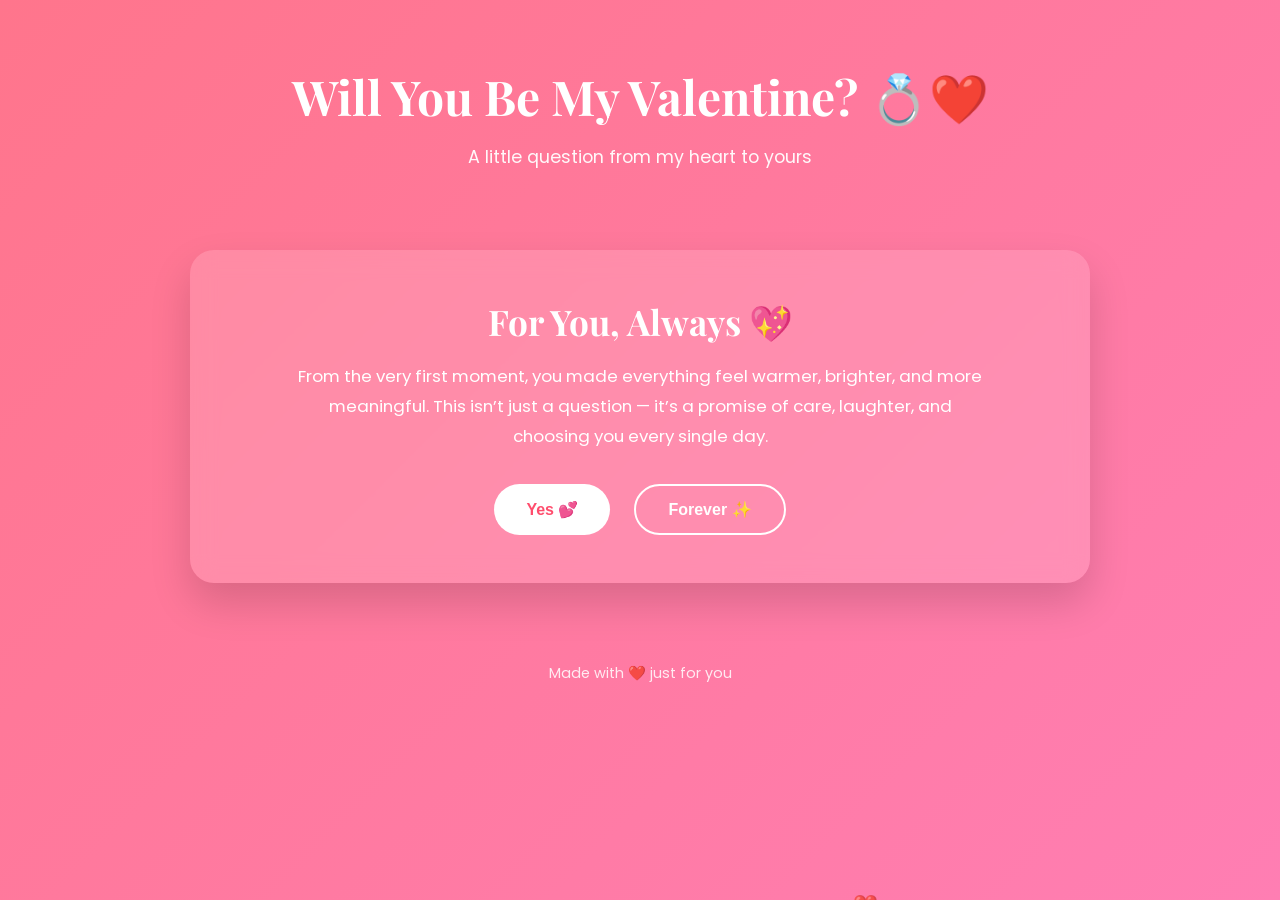
==== index.html @ 9e7ec148 "Add initial HTML structure for Valentine's Day theme" ====
<!DOCTYPE html>
<html lang="en">
<head>
  <meta charset="UTF-8" />
  <meta name="viewport" content="width=device-width, initial-scale=1.0" />
  <title>Happy Valentine's Day ❤️</title>
  <link href="https://fonts.googleapis.com/css2?family=Playfair+Display:wght@600;700&family=Poppins:wght@300;400;600&display=swap" rel="stylesheet">
  <style>
    * { margin: 0; padding: 0; box-sizing: border-box; }

    body {
      font-family: 'Poppins', sans-serif;
      min-height: 100vh;
      background: linear-gradient(135deg, #ff758c, #ff7eb3);
      color: #fff;
      overflow-x: hidden;
    }

    header {
      text-align: center;
      padding: 4rem 1rem 2rem;
    }

    header h1 {
      font-family: 'Playfair Display', serif;
      font-size: 3rem;
      margin-bottom: 1rem;
    }

    header p {
      font-size: 1.1rem;
      opacity: 0.95;
    }

    .card {
      max-width: 900px;
      margin: 3rem auto;
      background: rgba(255, 255, 255, 0.15);
      backdrop-filter: blur(12px);
      border-radius: 24px;
      padding: 3rem 2rem;
      box-shadow: 0 20px 40px rgba(0,0,0,0.15);
    }

    .card h2 {
      font-family: 'Playfair Display', serif;
      font-size: 2.2rem;
      margin-bottom: 1rem;
      text-align: center;
    }

    .card p {
      text-align: center;
      line-height: 1.8;
      font-size: 1.05rem;
      max-width: 700px;
      margin: 0 auto 2rem;
    }

    .buttons {
      display: flex;
      justify-content: center;
      gap: 1.5rem;
      flex-wrap: wrap;
    }

    .btn {
      padding: 0.9rem 2rem;
      border-radius: 50px;
      border: none;
      cursor: pointer;
      font-size: 1rem;
      font-weight: 600;
      transition: all 0.3s ease;
    }

    .btn-primary {
      background: #fff;
      color: #ff4d6d;
    }

    .btn-primary:hover {
      transform: translateY(-4px);
      box-shadow: 0 10px 20px rgba(0,0,0,0.2);
    }

    .btn-outline {
      background: transparent;
      border: 2px solid #fff;
      color: #fff;
    }

    .btn-outline:hover {
      background: #fff;
      color: #ff4d6d;
    }

    footer {
      text-align: center;
      padding: 2rem 1rem;
      font-size: 0.9rem;
      opacity: 0.85;
    }

    /* Floating hearts */
    .heart {
      position: fixed;
      bottom: -20px;
      font-size: 20px;
      animation: floatUp 6s linear infinite;
      opacity: 0.8;
    }

    @keyframes floatUp {
      0% { transform: translateY(0) scale(1); opacity: 0.8; }
      100% { transform: translateY(-110vh) scale(1.6); opacity: 0; }
    }
  </style>
</head>
<body>

  <header>
    <h1>Will You Be My Valentine? 💍❤️</h1>
    <p>A little question from my heart to yours</p>
  </header>

  <section class="card">
    <h2>For You, Always 💖</h2>
    <p>
      From the very first moment, you made everything feel warmer, brighter,
      and more meaningful. This isn’t just a question — it’s a promise of care,
      laughter, and choosing you every single day.
    </p>

    <div class="buttons">
      <button class="btn btn-primary" onclick="sayYes()">Yes 💕</button>
      <button class="btn btn-outline" onclick="sayForever()">Forever ✨</button>
    </div>
  </section>

  <footer>
    Made with ❤️ just for you
  </footer>

  <audio id="bg-music" autoplay loop>
    <source src="https://www.soundhelix.com/examples/mp3/SoundHelix-Song-1.mp3" type="audio/mpeg">
  </audio>

  <script>
    const quotes = [
      "Love grows more tremendously full, swift, poignant, as the years multiply.",
      "You are my today and all of my tomorrows.",
      "In all the world, there is no heart for me like yours.",
      "Love is composed of a single soul inhabiting two bodies."
    ];

    function changeQuote() {
      const p = document.querySelector('.card p');
      const random = Math.floor(Math.random() * quotes.length);
      p.textContent = quotes[random];
    }

    function sayYes() {
      alert("Yay!! 💖 You just made my world brighter. Happy Valentine’s Day!");
    }

    function sayForever() {
      alert("Forever sounds perfect with you 💍✨");
    }

    function createHeart() {
      const heart = document.createElement('div');
      heart.className = 'heart';
      heart.textContent = '❤️';
      heart.style.left = Math.random() * 100 + 'vw';
      heart.style.animationDuration = 4 + Math.random() * 4 + 's';
      document.body.appendChild(heart);

      setTimeout(() => heart.remove(), 7000);
    }

    setInterval(createHeart, 500);
  </script>

</body>
</html>
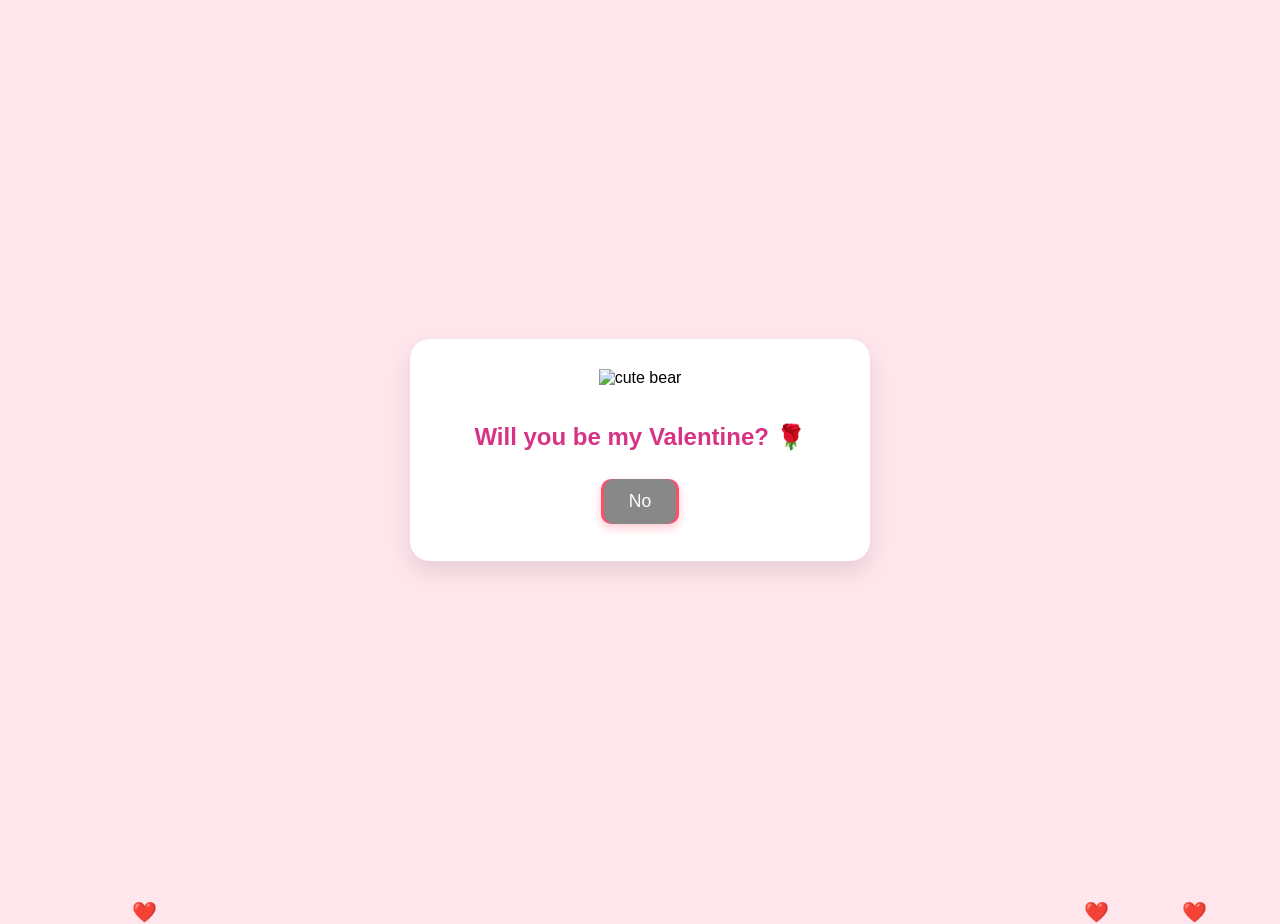
==== commit de8964fe: "Revise index.html for Valentine's theme update" ====
--- a/index.html
+++ b/index.html
@@ -1,186 +1,167 @@
 <!DOCTYPE html>
 <html lang="en">
 <head>
-  <meta charset="UTF-8" />
-  <meta name="viewport" content="width=device-width, initial-scale=1.0" />
-  <title>Happy Valentine's Day ❤️</title>
-  <link href="https://fonts.googleapis.com/css2?family=Playfair+Display:wght@600;700&family=Poppins:wght@300;400;600&display=swap" rel="stylesheet">
-  <style>
-    * { margin: 0; padding: 0; box-sizing: border-box; }
+    <meta charset="UTF-8">
+    <meta name="viewport" content="width=device-width, initial-scale=1.0">
+    <title>A Special Surprise ❤️</title>
+    <style>
+        :root {
+            --pink: #ff4d6d;
+            --soft-pink: #ffe5ec;
+        }
 
-    body {
-      font-family: 'Poppins', sans-serif;
-      min-height: 100vh;
-      background: linear-gradient(135deg, #ff758c, #ff7eb3);
-      color: #fff;
-      overflow-x: hidden;
-    }
+        body {
+            background-color: var(--soft-pink);
+            font-family: 'Comic Sans MS', cursive, sans-serif;
+            display: flex;
+            justify-content: center;
+            align-items: center;
+            height: 100vh;
+            margin: 0;
+            overflow: hidden;
+            text-align: center;
+        }
 
-    header {
-      text-align: center;
-      padding: 4rem 1rem 2rem;
-    }
+        #container {
+            background: white;
+            padding: 30px;
+            border-radius: 20px;
+            box-shadow: 0 10px 25px rgba(0,0,0,0.1);
+            max-width: 400px;
+            width: 90%;
+            z-index: 10;
+        }
 
-    header h1 {
-      font-family: 'Playfair Display', serif;
-      font-size: 3rem;
-      margin-bottom: 1rem;
-    }
+        img {
+            width: 150px;
+            margin-bottom: 20px;
+        }
 
-    header p {
-      font-size: 1.1rem;
-      opacity: 0.95;
-    }
+        h1 {
+            color: #d63384;
+            font-size: 1.5rem;
+            margin-bottom: 20px;
+        }
 
-    .card {
-      max-width: 900px;
-      margin: 3rem auto;
-      background: rgba(255, 255, 255, 0.15);
-      backdrop-filter: blur(12px);
-      border-radius: 24px;
-      padding: 3rem 2rem;
-      box-shadow: 0 20px 40px rgba(0,0,0,0.15);
-    }
+        .btn-group {
+            display: flex;
+            justify-content: center;
+            gap: 20px;
+            position: relative;
+            height: 60px;
+            align-items: center;
+        }
 
-    .card h2 {
-      font-family: 'Playfair Display', serif;
-      font-size: 2.2rem;
-      margin-bottom: 1rem;
-      text-align: center;
-    }
+        button {
+            padding: 12px 25px;
+            font-size: 1.1rem;
+            border: none;
+            border-radius: 10px;
+            cursor: pointer;
+            transition: all 0.3s ease;
+        }
 
-    .card p {
-      text-align: center;
-      line-height: 1.8;
-      font-size: 1.05rem;
-      max-width: 700px;
-      margin: 0 auto 2rem;
-    }
+        #yesBtn {
+            background-color: var(--pink);
+            color: white;
+            box-shadow: 0 4px 10px rgba(255, 77, 109, 0.3);
+        }
 
-    .buttons {
-      display: flex;
-      justify-content: center;
-      gap: 1.5rem;
-      flex-wrap: wrap;
-    }
+        #noBtn {
+            background-color: #888;
+            color: white;
+            position: absolute;
+        }
 
-    .btn {
-      padding: 0.9rem 2rem;
-      border-radius: 50px;
-      border: none;
-      cursor: pointer;
-      font-size: 1rem;
-      font-weight: 600;
-      transition: all 0.3s ease;
-    }
+        /* Heart Animation */
+        .heart {
+            position: absolute;
+            color: var(--pink);
+            font-size: 20px;
+            animation: float 4s linear infinite;
+            top: 100vh;
+            z-index: 1;
+        }
 
-    .btn-primary {
-      background: #fff;
-      color: #ff4d6d;
-    }
-
-    .btn-primary:hover {
-      transform: translateY(-4px);
-      box-shadow: 0 10px 20px rgba(0,0,0,0.2);
-    }
-
-    .btn-outline {
-      background: transparent;
-      border: 2px solid #fff;
-      color: #fff;
-    }
-
-    .btn-outline:hover {
-      background: #fff;
-      color: #ff4d6d;
-    }
-
-    footer {
-      text-align: center;
-      padding: 2rem 1rem;
-      font-size: 0.9rem;
-      opacity: 0.85;
-    }
-
-    /* Floating hearts */
-    .heart {
-      position: fixed;
-      bottom: -20px;
-      font-size: 20px;
-      animation: floatUp 6s linear infinite;
-      opacity: 0.8;
-    }
-
-    @keyframes floatUp {
-      0% { transform: translateY(0) scale(1); opacity: 0.8; }
-      100% { transform: translateY(-110vh) scale(1.6); opacity: 0; }
-    }
-  </style>
+        @keyframes float {
+            to { transform: translateY(-110vh) rotate(360deg); }
+        }
+    </style>
 </head>
 <body>
 
-  <header>
-    <h1>Will You Be My Valentine? 💍❤️</h1>
-    <p>A little question from my heart to yours</p>
-  </header>
+    <div id="container">
+        <img id="displayImg" src="https://media.tenor.com/jXk0uX8lXoUAAAAi/milk-and-mocha-bear.gif" alt="cute bear">
+        <h1 id="questionText">Will you be my Valentine? 🌹</h1>
+        
+        <div class="btn-group">
+            <button id="yesBtn">Yes</button>
+            <button id="noBtn">No</button>
+        </div>
+    </div>
 
-  <section class="card">
-    <h2>For You, Always 💖</h2>
-    <p>
-      From the very first moment, you made everything feel warmer, brighter,
-      and more meaningful. This isn’t just a question — it’s a promise of care,
-      laughter, and choosing you every single day.
-    </p>
+    <script src="https://cdn.jsdelivr.net/npm/canvas-confetti@1.6.0/dist/confetti.browser.min.js"></script>
+    <script>
+        const yesBtn = document.getElementById('yesBtn');
+        const noBtn = document.getElementById('noBtn');
+        const displayImg = document.getElementById('displayImg');
+        const questionText = document.getElementById('questionText');
 
-    <div class="buttons">
-      <button class="btn btn-primary" onclick="sayYes()">Yes 💕</button>
-      <button class="btn btn-outline" onclick="sayForever()">Forever ✨</button>
-    </div>
-  </section>
+        let noCount = 0;
+        const noMessages = [
+            "No", "Are you sure?", "Really sure??", "Think again!", 
+            "Last chance!", "Surely not?", "You're breaking my heart ;(", 
+            "I'm gonna cry...", "Okay fine, click yes!"
+        ];
 
-  <footer>
-    Made with ❤️ just for you
-  </footer>
+        // 1. "No" Button Logic: Shrinks and moves
+        noBtn.addEventListener('mouseover', moveButton);
+        noBtn.addEventListener('click', () => {
+            noCount++;
+            if (noCount < noMessages.length) {
+                noBtn.innerText = noMessages[noCount];
+                // Make Yes button bigger every time No is clicked
+                let currentSize = parseFloat(window.getComputedStyle(yesBtn).fontSize);
+                yesBtn.style.fontSize = (currentSize + 10) + "px";
+                yesBtn.style.padding = (currentSize + 5) + "px " + (currentSize * 2) + "px";
+            }
+            moveButton();
+        });
 
-  <audio id="bg-music" autoplay loop>
-    <source src="https://www.soundhelix.com/examples/mp3/SoundHelix-Song-1.mp3" type="audio/mpeg">
-  </audio>
+        function moveButton() {
+            const x = Math.random() * (window.innerWidth - noBtn.offsetWidth);
+            const y = Math.random() * (window.innerHeight - noBtn.offsetHeight);
+            noBtn.style.left = `${x}px`;
+            noBtn.style.top = `${y}px`;
+        }
 
-  <script>
-    const quotes = [
-      "Love grows more tremendously full, swift, poignant, as the years multiply.",
-      "You are my today and all of my tomorrows.",
-      "In all the world, there is no heart for me like yours.",
-      "Love is composed of a single soul inhabiting two bodies."
-    ];
+        // 2. "Yes" Button Logic: Celebration!
+        yesBtn.addEventListener('click', () => {
+            questionText.innerText = "Yay! See you on Feb 14th! ❤️";
+            displayImg.src = "https://media.tenor.com/gU_Ec9S2AcAAAAAi/tkthao219-bubududu.gif"; // Happy bear gif
+            noBtn.style.display = 'none';
+            yesBtn.style.display = 'none';
+            
+            // Trigger Confetti
+            confetti({
+                particleCount: 150,
+                spread: 70,
+                origin: { y: 0.6 },
+                colors: ['#ff4d6d', '#ff758f', '#ffb3c1']
+            });
+        });
 
-    function changeQuote() {
-      const p = document.querySelector('.card p');
-      const random = Math.floor(Math.random() * quotes.length);
-      p.textContent = quotes[random];
-    }
-
-    function sayYes() {
-      alert("Yay!! 💖 You just made my world brighter. Happy Valentine’s Day!");
-    }
-
-    function sayForever() {
-      alert("Forever sounds perfect with you 💍✨");
-    }
-
-    function createHeart() {
-      const heart = document.createElement('div');
-      heart.className = 'heart';
-      heart.textContent = '❤️';
-      heart.style.left = Math.random() * 100 + 'vw';
-      heart.style.animationDuration = 4 + Math.random() * 4 + 's';
-      document.body.appendChild(heart);
-
-      setTimeout(() => heart.remove(), 7000);
-    }
-
-    setInterval(createHeart, 500);
-  </script>
-
+        // 3. Background Heart Rain
+        function createHeart() {
+            const heart = document.createElement('div');
+            heart.classList.add('heart');
+            heart.innerHTML = '❤️';
+            heart.style.left = Math.random() * 100 + 'vw';
+            heart.style.animationDuration = (Math.random() * 2 + 3) + 's';
+            document.body.appendChild(heart);
+            setTimeout(() => heart.remove(), 5000);
+        }
+        setInterval(createHeart, 300);
+    </script>
 </body>
 </html>
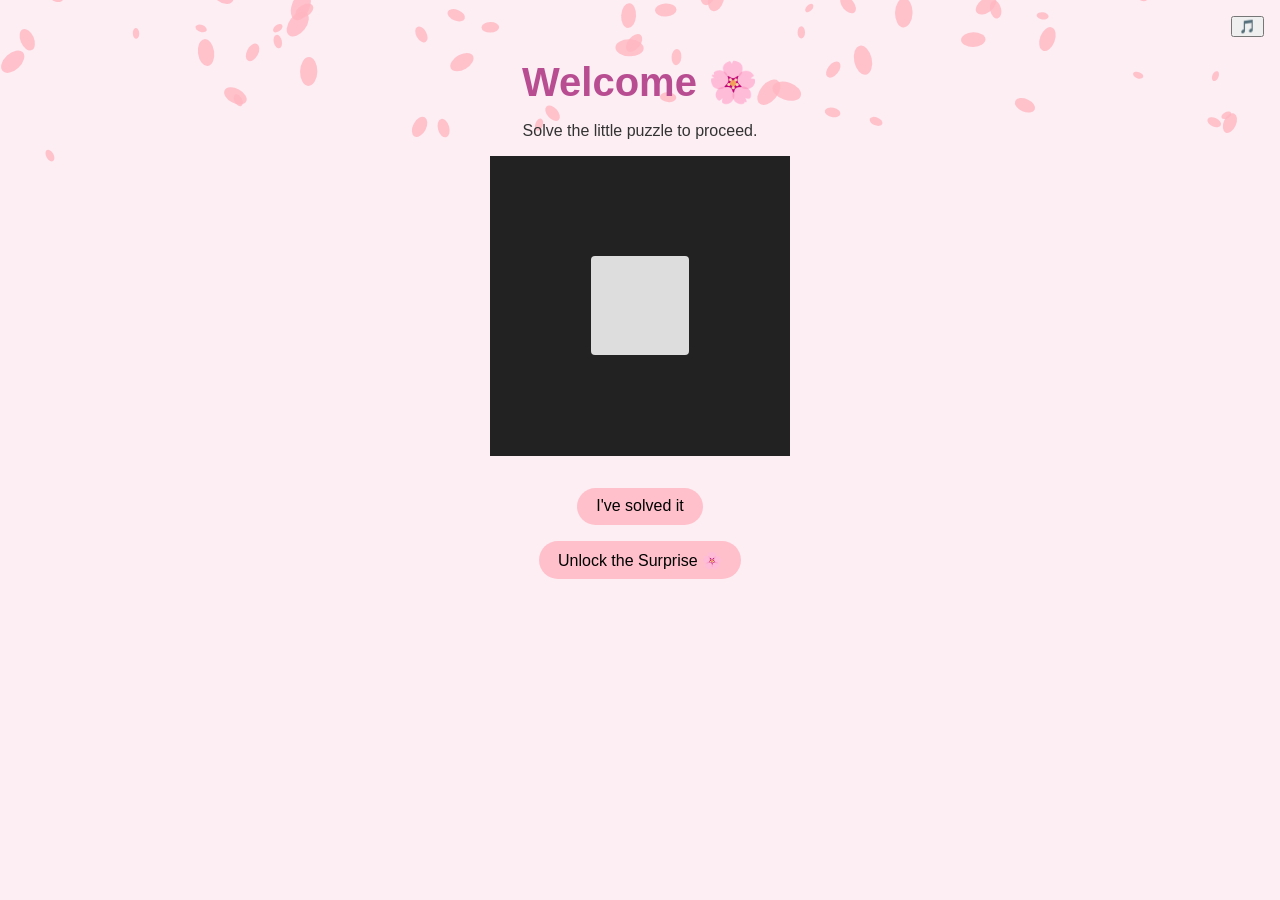
==== commit bdca86c1: "Implement cherry blossom theme, sliding puzzle with validation, lamp reveal, and page updates" ====
--- a/index.html
+++ b/index.html
@@ -3,165 +3,34 @@
 <head>
     <meta charset="UTF-8">
     <meta name="viewport" content="width=device-width, initial-scale=1.0">
-    <title>A Special Surprise ❤️</title>
-    <style>
-        :root {
-            --pink: #ff4d6d;
-            --soft-pink: #ffe5ec;
-        }
+    <title>Birthday Surprise - Puzzle</title>
+    <link rel="stylesheet" href="style.css">
+</head>
+<body id="page1">
+    <!-- falling petals canvas -->
+    <canvas id="petalCanvas"></canvas>
 
-        body {
-            background-color: var(--soft-pink);
-            font-family: 'Comic Sans MS', cursive, sans-serif;
-            display: flex;
-            justify-content: center;
-            align-items: center;
-            height: 100vh;
-            margin: 0;
-            overflow: hidden;
-            text-align: center;
-        }
-
-        #container {
-            background: white;
-            padding: 30px;
-            border-radius: 20px;
-            box-shadow: 0 10px 25px rgba(0,0,0,0.1);
-            max-width: 400px;
-            width: 90%;
-            z-index: 10;
-        }
-
-        img {
-            width: 150px;
-            margin-bottom: 20px;
-        }
-
-        h1 {
-            color: #d63384;
-            font-size: 1.5rem;
-            margin-bottom: 20px;
-        }
-
-        .btn-group {
-            display: flex;
-            justify-content: center;
-            gap: 20px;
-            position: relative;
-            height: 60px;
-            align-items: center;
-        }
-
-        button {
-            padding: 12px 25px;
-            font-size: 1.1rem;
-            border: none;
-            border-radius: 10px;
-            cursor: pointer;
-            transition: all 0.3s ease;
-        }
-
-        #yesBtn {
-            background-color: var(--pink);
-            color: white;
-            box-shadow: 0 4px 10px rgba(255, 77, 109, 0.3);
-        }
-
-        #noBtn {
-            background-color: #888;
-            color: white;
-            position: absolute;
-        }
-
-        /* Heart Animation */
-        .heart {
-            position: absolute;
-            color: var(--pink);
-            font-size: 20px;
-            animation: float 4s linear infinite;
-            top: 100vh;
-            z-index: 1;
-        }
-
-        @keyframes float {
-            to { transform: translateY(-110vh) rotate(360deg); }
-        }
-    </style>
-</head>
-<body>
-
-    <div id="container">
-        <img id="displayImg" src="https://media.tenor.com/jXk0uX8lXoUAAAAi/milk-and-mocha-bear.gif" alt="cute bear">
-        <h1 id="questionText">Will you be my Valentine? 🌹</h1>
-        
-        <div class="btn-group">
-            <button id="yesBtn">Yes</button>
-            <button id="noBtn">No</button>
+    <div class="content">
+        <h1>Welcome 🌸</h1>
+        <p>Solve the little puzzle to proceed.</p>
+        <div id="puzzle">
+            <!-- sliding puzzle grid; will be filled by JS -->
+        </div>
+        <button id="checkPuzzle">I've solved it</button>
+        <div id="unlockSection" class="hidden">
+            <div class="animation"></div>
+            <button id="unlockButton">Unlock the Surprise 🌸</button>
         </div>
     </div>
 
-    <script src="https://cdn.jsdelivr.net/npm/canvas-confetti@1.6.0/dist/confetti.browser.min.js"></script>
-    <script>
-        const yesBtn = document.getElementById('yesBtn');
-        const noBtn = document.getElementById('noBtn');
-        const displayImg = document.getElementById('displayImg');
-        const questionText = document.getElementById('questionText');
+    <div id="musicToggle">
+        <button id="toggleMusic">🎵</button>
+    </div>
+    <audio id="backgroundMusic" loop>
+        <!-- placeholder source; include a calm track named music.mp3 later -->
+        <source src="music.mp3" type="audio/mpeg">
+    </audio>
 
-        let noCount = 0;
-        const noMessages = [
-            "No", "Are you sure?", "Really sure??", "Think again!", 
-            "Last chance!", "Surely not?", "You're breaking my heart ;(", 
-            "I'm gonna cry...", "Okay fine, click yes!"
-        ];
-
-        // 1. "No" Button Logic: Shrinks and moves
-        noBtn.addEventListener('mouseover', moveButton);
-        noBtn.addEventListener('click', () => {
-            noCount++;
-            if (noCount < noMessages.length) {
-                noBtn.innerText = noMessages[noCount];
-                // Make Yes button bigger every time No is clicked
-                let currentSize = parseFloat(window.getComputedStyle(yesBtn).fontSize);
-                yesBtn.style.fontSize = (currentSize + 10) + "px";
-                yesBtn.style.padding = (currentSize + 5) + "px " + (currentSize * 2) + "px";
-            }
-            moveButton();
-        });
-
-        function moveButton() {
-            const x = Math.random() * (window.innerWidth - noBtn.offsetWidth);
-            const y = Math.random() * (window.innerHeight - noBtn.offsetHeight);
-            noBtn.style.left = `${x}px`;
-            noBtn.style.top = `${y}px`;
-        }
-
-        // 2. "Yes" Button Logic: Celebration!
-        yesBtn.addEventListener('click', () => {
-            questionText.innerText = "Yay! See you on Feb 14th! ❤️";
-            displayImg.src = "https://media.tenor.com/gU_Ec9S2AcAAAAAi/tkthao219-bubududu.gif"; // Happy bear gif
-            noBtn.style.display = 'none';
-            yesBtn.style.display = 'none';
-            
-            // Trigger Confetti
-            confetti({
-                particleCount: 150,
-                spread: 70,
-                origin: { y: 0.6 },
-                colors: ['#ff4d6d', '#ff758f', '#ffb3c1']
-            });
-        });
-
-        // 3. Background Heart Rain
-        function createHeart() {
-            const heart = document.createElement('div');
-            heart.classList.add('heart');
-            heart.innerHTML = '❤️';
-            heart.style.left = Math.random() * 100 + 'vw';
-            heart.style.animationDuration = (Math.random() * 2 + 3) + 's';
-            document.body.appendChild(heart);
-            setTimeout(() => heart.remove(), 5000);
-        }
-        setInterval(createHeart, 300);
-    </script>
+    <script src="script.js"></script>
 </body>
 </html>
--- a/style.css
+++ b/style.css
@@ -0,0 +1,248 @@
+/* Global Styles for Cherry Blossom Birthday Surprise */
+html, body {
+    margin: 0;
+    padding: 0;
+    height: 100%;
+    width: 100%;
+    font-family: 'Segoe UI', Tahoma, Geneva, Verdana, sans-serif;
+    overflow: hidden;
+    background-color: #fdeef4; /* soft pink base */
+    color: #333;
+}
+
+/* subtle sakura tree corners */
+body::before, body::after {
+    content: '';
+    position: fixed;
+    z-index: -2;
+    background-size: contain;
+    background-repeat: no-repeat;
+    opacity: 0.4;
+    pointer-events: none;
+}
+body::before {
+    top: 0;
+    left: 0;
+    width: 250px;
+    height: 250px;
+    background-image: url('tree-left-placeholder.png');
+}
+body::after {
+    bottom: 0;
+    right: 0;
+    width: 250px;
+    height: 250px;
+    background-image: url('tree-right-placeholder.png');
+}
+
+/* Canvas that draws falling petals on every page */
+#petalCanvas {
+    position: fixed;
+    top: 0;
+    left: 0;
+    width: 100%;
+    height: 100%;
+    z-index: 0; /* layer above background but below UI elements */
+    pointer-events: none;
+}
+
+/* Container used for centering page content */
+.content {
+    position: relative;
+    max-width: 600px;
+    margin: 0 auto;
+    padding: 2rem;
+    text-align: center;
+    z-index: 1;
+}
+
+h1 {
+    font-size: 2.5rem;
+    margin-bottom: 1rem;
+    color: #b84d91;
+}
+
+/* Hidden utility class */
+.hidden {
+    display: none !important;
+}
+
+/* Puzzle page specific */
+#puzzle {
+    width: 300px;
+    height: 300px;
+    display: grid;
+    grid-template-columns: repeat(3, 1fr);
+    grid-template-rows: repeat(3, 1fr);
+    gap: 2px;
+    margin: 1rem auto;
+    background: #222;
+}
+#puzzle .tile {
+    background-size: 300px 300px;
+    cursor: pointer;
+    border-radius: 4px;
+}
+#puzzle .tile.empty {
+    background: #ddd;
+    cursor: default;
+}
+
+#checkPuzzle, #unlockButton, #lastSurprise {
+    margin-top: 1rem;
+    padding: 0.6rem 1.2rem;
+    font-size: 1rem;
+    background: #ffc0cb;
+    border: none;
+    border-radius: 25px;
+    cursor: pointer;
+    transition: background 0.3s ease;
+}
+#checkPuzzle:hover, #unlockButton:hover, #lastSurprise:hover {
+    background: #ffb0c4;
+}
+
+/* Glow animation for unlock success */
+.glow {
+    animation: petalBurst 1s ease-in-out;
+}
+@keyframes petalBurst {
+    0% { transform: scale(0.8); opacity: 0; }
+    50% { transform: scale(1.2); opacity: 1; }
+    100% { transform: scale(1); opacity: 0; }
+}
+
+/* Audio toggle button */
+#musicToggle {
+    position: fixed;
+    top: 1rem;
+    right: 1rem;
+    z-index: 2;
+}
+
+/* Letter page styles */
+#page2 {
+    /* background for letter page – parchment style under the darkness */
+    background: url('parchment-placeholder.jpg') center/cover no-repeat;
+}
+#letterContainer {
+    position: relative;
+    margin: 2rem auto;
+    padding: 2rem;
+    background: url('parchment-placeholder.jpg') center/cover no-repeat;
+    width: 90%;
+    max-width: 550px;
+    height: 60vh;
+    overflow: hidden;
+    color: #4b3027; /* dark brown handwriting */
+    font-family: 'Segoe Script', cursive;
+    font-size: 1.2rem;
+    line-height: 1.8rem;
+    white-space: pre-wrap;
+}
+
+/* the spotlight mask overlay: dark page with a transparent light circle */
+#lampMask {
+    position: fixed;
+    top: 0;
+    left: 0;
+    width: 100%;
+    height: 100%;
+    pointer-events: none;
+    /* very wide, bright spotlight: center fully transparent,
+       outer edge nearly black for extra darkness */
+    background: radial-gradient(circle 220px at var(--x,50%) var(--y,50%),
+        rgba(0,0,0,0) 0%, rgba(0,0,0,0.99) 85%);
+    transition: background 0.1s;
+    z-index: 9;
+}
+
+/* Lamp icon that follows cursor */
+#lamp {
+    position: fixed;
+    font-size: 3rem;
+    pointer-events: none;
+    transform: translate(-50%, -50%);
+    z-index: 20; /* bring really to front */
+    color: #ffeb99; /* warm lamp tone */
+    text-shadow: 0 0 12px #ffeb99;
+    background: rgba(255,235,153,0.3); /* soft halo around lamp */
+    border-radius: 50%;
+    padding: 0.2rem;
+}
+
+/* Boxes page */
+.boxes {
+    display: flex;
+    justify-content: center;
+    gap: 2rem;
+    margin-top: 3rem;
+}
+
+.box {
+    position: relative;
+    width: 120px;
+    height: 120px;
+    perspective: 600px;
+    cursor: pointer;
+}
+.box .lid {
+    position: absolute;
+    top: 0;
+    left: 0;
+    width: 100%;
+    height: 40%;
+    background: #ffc0cb;
+    border: 2px solid #d09;
+    border-bottom: none;
+    transform-origin: top;
+    transition: transform 0.6s ease;
+    z-index: 2;
+}
+.box.open .lid {
+    transform: rotateX(-120deg);
+}
+.box .body {
+    position: absolute;
+    bottom: 0;
+    left: 0;
+    width: 100%;
+    height: 60%;
+    background: #ffe4e1;
+    border: 2px solid #d09;
+}
+.box img {
+    position: absolute;
+    width: 100px;
+    height: 100px;
+    top: 10px;
+    left: 10px;
+    opacity: 0;
+    transition: opacity 0.6s ease;
+}
+.box.open img {
+    opacity: 1;
+}
+
+#finalMessage {
+    margin-top: 2rem;
+    font-size: 1.8rem;
+    color: #b84d91;
+}
+
+/* smooth fade transitions between pages */
+body {
+    opacity: 0;
+    transition: opacity 0.8s;
+}
+body.loaded { opacity: 1; }
+body.fade-out { opacity: 0; }
+
+/* responsive adjustments */
+@media(max-width: 600px) {
+    h1 { font-size: 2rem; }
+    #puzzle input { width: 150px; }
+    #letterContainer { font-size: 1rem; }
+    .box { width: 90px; height: 90px; }
+    .box img { width: 70px; height: 70px; top: 10px; left: 10px; }
+}
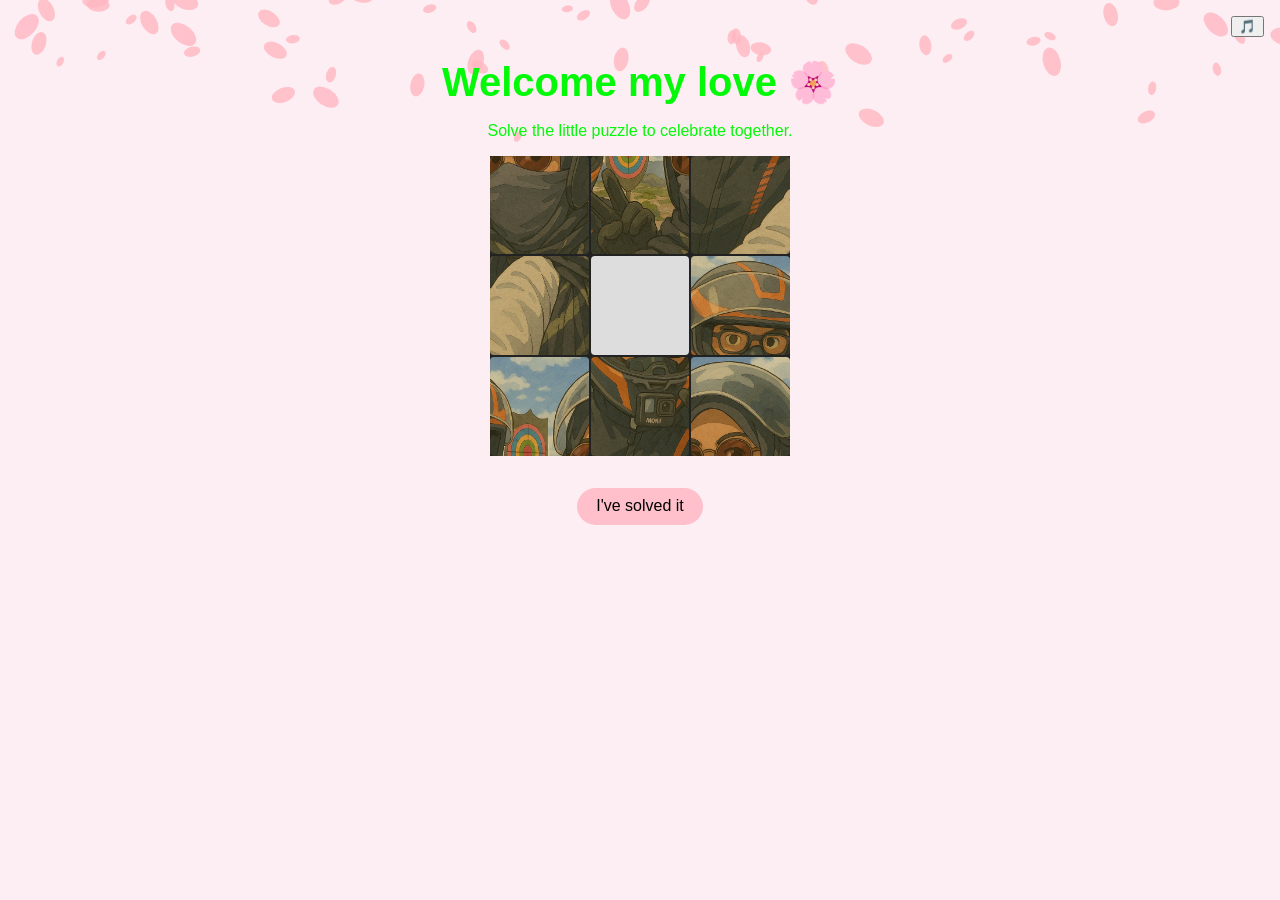
==== commit cde6f226: "Enhance boxes with GIF confetti, center images, and increase sizes to fill page" ====
--- a/index.html
+++ b/index.html
@@ -11,8 +11,8 @@
     <canvas id="petalCanvas"></canvas>
 
     <div class="content">
-        <h1>Welcome 🌸</h1>
-        <p>Solve the little puzzle to proceed.</p>
+        <h1>Welcome my love 🌸</h1>
+        <p>Solve the little puzzle to celebrate together.</p>
         <div id="puzzle">
             <!-- sliding puzzle grid; will be filled by JS -->
         </div>
--- a/style.css
+++ b/style.css
@@ -44,6 +44,11 @@
     height: 100%;
     z-index: 0; /* layer above background but below UI elements */
     pointer-events: none;
+}
+
+/* page‑specific background images */
+#page1 {
+    background: url('index_bg.jpg') center/cover no-repeat;
 }
 
 /* Container used for centering page content */
@@ -62,10 +67,17 @@
     color: #b84d91;
 }
 
+/* override for index page text to contrast pink background */
+#page1 .content h1,
+#page1 .content p {
+    color: rgb(3, 249, 8); /* navy blue for strong contrast */
+}
+
 /* Hidden utility class */
 .hidden {
     display: none !important;
 }
+
 
 /* Puzzle page specific */
 #puzzle {
@@ -175,14 +187,15 @@
 .boxes {
     display: flex;
     justify-content: center;
-    gap: 2rem;
-    margin-top: 3rem;
+    gap: 3rem;
+    margin-top: 2rem;
+    flex-wrap: wrap;
 }
 
 .box {
     position: relative;
-    width: 120px;
-    height: 120px;
+    width: 280px;
+    height: 280px;
     perspective: 600px;
     cursor: pointer;
 }
@@ -198,7 +211,34 @@
     transform-origin: top;
     transition: transform 0.6s ease;
     z-index: 2;
-}
+    border-radius: 8px 8px 0 0;
+}
+
+/* Ribbon decoration across the lid */
+.box .lid::before {
+    content: '';
+    position: absolute;
+    width: 100%;
+    height: 8px;
+    background: linear-gradient(90deg, #ff1493 0%, #ff69b4 50%, #ff1493 100%);
+    top: 50%;
+    left: 0;
+    transform: translateY(-50%);
+    box-shadow: 0 2px 4px rgba(0,0,0,0.3);
+    border-radius: 2px;
+}
+
+/* Ribbon bow on top center */
+.box .lid::after {
+    content: '🎀';
+    position: absolute;
+    font-size: 1.5rem;
+    top: -8px;
+    left: 50%;
+    transform: translateX(-50%);
+    z-index: 10;
+}
+
 .box.open .lid {
     transform: rotateX(-120deg);
 }
@@ -210,24 +250,59 @@
     height: 60%;
     background: #ffe4e1;
     border: 2px solid #d09;
+    border-radius: 0 0 8px 8px;
 }
 .box img {
     position: absolute;
-    width: 100px;
-    height: 100px;
-    top: 10px;
-    left: 10px;
+    width: 220px;
+    height: 220px;
+    top: 50%;
+    left: 50%;
+    transform: translate(-50%, -50%);
     opacity: 0;
     transition: opacity 0.6s ease;
+    object-fit: cover;
+    border-radius: 4px;
 }
 .box.open img {
     opacity: 1;
+}
+
+/* label text inside box body */
+.box .body .label {
+    position: absolute;
+    top: 8px;
+    width: 100%;
+    font-size: 0.8rem;
+    color: #a00;
+    text-align: center;
+    font-weight: bold;
 }
 
 #finalMessage {
     margin-top: 2rem;
     font-size: 1.8rem;
     color: #b84d91;
+}
+
+/* Confetti particles */
+.confetti {
+    position: fixed;
+    pointer-events: none;
+    animation: confetti-fade 2.5s ease-out forwards;
+    z-index: 15;
+}
+
+@keyframes confetti-fade {
+    0% {
+        opacity: 1;
+    }
+    70% {
+        opacity: 1;
+    }
+    100% {
+        opacity: 0;
+    }
 }
 
 /* smooth fade transitions between pages */
@@ -243,6 +318,6 @@
     h1 { font-size: 2rem; }
     #puzzle input { width: 150px; }
     #letterContainer { font-size: 1rem; }
-    .box { width: 90px; height: 90px; }
-    .box img { width: 70px; height: 70px; top: 10px; left: 10px; }
-}
+    .box { width: 200px; height: 200px; }
+    .box img { width: 150px; height: 150px; top: 12px; left: 15px; }
+}
